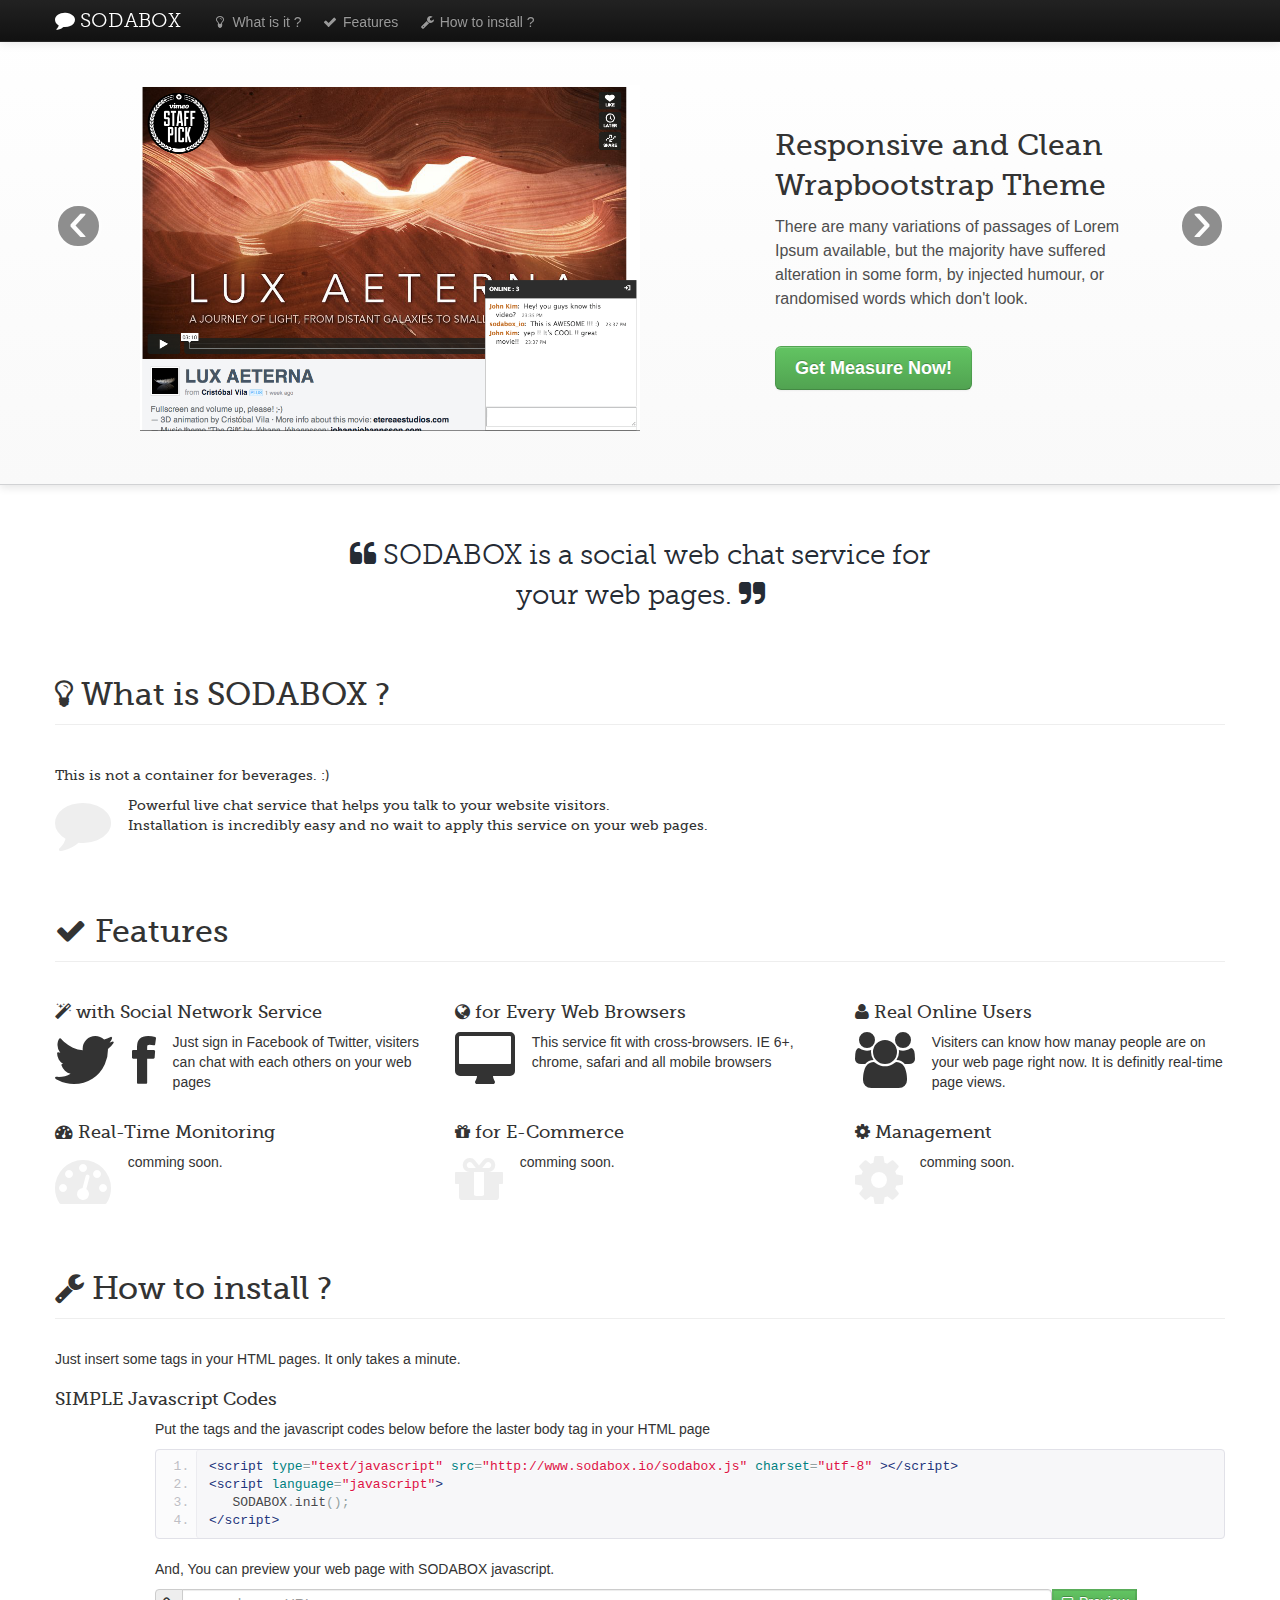
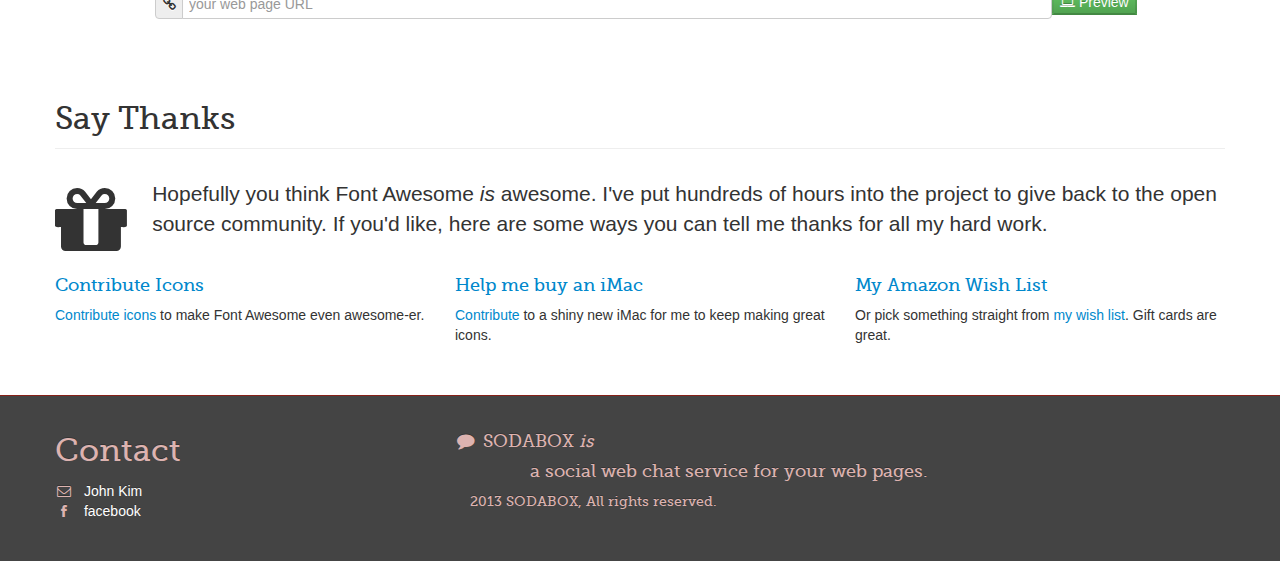
==== webroot/index.html @ a242535e "init project" ====
<!DOCTYPE html>
<!--[if lt IE 7 ]><html class="ie ie6" lang="en"> <![endif]-->
<!--[if IE 7 ]><html class="ie ie7" lang="en"> <![endif]-->
<!--[if IE 8 ]><html class="ie ie8" lang="en"> <![endif]-->
<!--[if (gte IE 9)|!(IE)]><!-->
<html lang="en" xmlns="http://www.w3.org/1999/html"> <!--<![endif]-->
<head>
  <!-- ================ Basic Page Needs ================ -->
  <meta charset="utf-8" />
  <title>sodabox.io, the iconic font designed for use with Twitter Bootstrap</title>
  <meta name="description" content="">
  <meta name="author" content="">
  <!--<meta name="viewport" content="width=device-width; initial-scale=1; maximum-scale=1">-->

  <!--[if lt IE 9]>
  <script src="http://html5shim.googlecode.com/svn/trunk/html5.js"></script>
  <![endif]-->

  <!-- ================ CSS ============================ -->

  <link rel="stylesheet" href="css/bootstrap.css">
  <link rel="stylesheet" href="css/bootstrap-responsive.css">
  <link rel="stylesheet" href="css/prettify.css">
  <link rel="stylesheet" href="css/font-awesome.css">
  <link rel="stylesheet" href="css/animate-custom.css">
  <link rel="stylesheet" href="css/site.css">
  <!--[if IE 7]>
  <link rel="stylesheet" href="css/font-awesome-ie7.min.css">
  <![endif]-->
  <!-- Le fav and touch icons -->
  <link rel="shortcut icon" href="ico/favicon.ico">
</head>

<body data-spy="scroll" data-target=".navbar">

<div class="navbar navbar-inverse navbar-fixed-top">
  <div class="navbar-inner">
    <div class="container">
      <a class="brand" href="#"><i class="icon-comment"></i> SODABOX</a>
      <ul class="nav">
    <li><a href="#what"><i class="icon-lightbulb"></i> What is it ?</a></li>
        <li><a href="#features"><i class="icon-ok"></i> Features</a></li>
        <li><a href="#install"><i class="icon-wrench"></i> How to install ?</a></li>
      </ul>
    </div>
  </div>
</div>


<div id="hero">
  <div class="container">
    <!-- starts carousel -->
    <div class="row animated fadeInDown">
      <div class="span12">
        <div id="myCarousel" class="carousel slide">
          <!-- carousel items -->
          <div class="carousel-inner">
            <!-- slide -->
            <div class="active item slide1">
              <div class="row">
                <div class="span6">
                  <img src="img/slide1.png" alt="slide1" />
                </div>
                <div class="span4">
                  <h1>
                    Responsive and Clean Wrapbootstrap Theme
                  </h1>
                  <p>
                    There are many variations of passages of Lorem Ipsum available, but the majority have suffered alteration in some form, by injected humour, or randomised words which don't look.
                  </p>
                  <a href="https://wrapbootstrap.com/theme/measure-responsive-business-theme-WB0D95984" class="btn btn-success btn-large">
                    Get Measure Now!
                  </a>
                </div>
              </div>
            </div>
            <!-- slide -->
            <div class="item slide2">
              <div class="row">
                <div class="span4 animated fadeInUpBig">
                  <h1>Fully responsive blog template</h1>
                  <p>
                    Lorem ipsum dolor sit amet, consectetur adipisicing elit, sed do eiusmod tempor incididunt ut labore et dolore magna aliqua. Nisi ut aliquip ex ea commodo consequat.
                  </p>
                  <a href="blog.html" class="btn btn-success btn-large">
                    Watch it now!
                  </a>
                </div>
                <div class="span6 animated fadeInDownBig">
                  <img src="img/slide2.png" alt="slide2" />
                </div>
              </div>
            </div>
            <!-- slide -->
            <div class="item slide3 animated fadeInUpBig">
              <img src="img/slide3.png" alt="slide3" />
            </div>
          </div>
          <!-- Carousel nav -->
          <a class="carousel-control left" href="#myCarousel" data-slide="prev">&lsaquo;</a>
          <a class="carousel-control right" href="#myCarousel" data-slide="next">&rsaquo;</a>
        </div>
      </div>
    </div>
  </div>
</div>

<div id="intro">
  <div class="container">
    <h1><i class="icon-quote-left"></i> SODABOX is a social web chat service for your web pages. <i class="icon-quote-right"></i> </h1>
  </div>
</div>

<div class="container">

<section id="what">
  <h2 class="page-header"><i class="icon-lightbulb"></i>  What is SODABOX ? </h2>
  <div class="row">
  <div class="span12">
    <h5>This is not a container for beverages. :) </h5>
    <i class="icon-comment icon-4x pull-left icon-muted"></i>
    <h5>Powerful live chat service that helps you talk to your website visitors. <br/>
    Installation is incredibly easy and no wait to apply this service on your web pages. </h5>
  </div>
  </div>
</section>

<section id="features">
  <h2 class="page-header"><i class="icon-ok"></i>  Features </h2>
  <div class="row">
    <div class="span4">
      <h4><i class="icon-magic"></i> with Social Network Service</h4>
      <i class="icon-twitter icon-4x pull-left"></i>
      <i class="icon-facebook icon-4x pull-left"></i>
      Just sign in Facebook of Twitter, visiters can chat with each others on your web pages
    </div>
    <div class="span4">
      <h4><i class="icon-globe"></i> for Every Web Browsers </h4>
      <i class="icon-desktop icon-4x pull-left"></i>
      This service fit with cross-browsers. IE 6+, chrome, safari and all mobile browsers
    </div>
    <div class="span4">
      <h4><i class="icon-user"></i> Real Online Users</h4>
      <i class="icon-group icon-4x pull-left"></i>
      Visiters can know how manay people are on your web page right now. It is definitly real-time page views.
    </div>
  </div>
  <br/>
  <div class="row">
    <div class="span4">
      <h4><i class="icon-dashboard"></i> Real-Time Monitoring </h4>
      <i class="icon-dashboard icon-4x pull-left icon-muted"></i>
      comming soon.
    </div>
    <div class="span4">
      <h4><i class="icon-gift"></i> for E-Commerce</h4>
      <i class="icon-gift icon-4x pull-left icon-muted"></i>
      comming soon.
    </div>
    <div class="span4">
      <h4><i class="icon-cog"></i> Management</h4>
      <i class="icon-cog icon-4x pull-left icon-muted"></i>
      comming soon.
    </div>
  </div>
</section>

<section id="install">
  <h2 class="page-header"><i class="icon-wrench"></i>  How to install ?</h2>
  <p>Just insert some tags in your HTML pages. It only takes a minute.</p>
  <div class="row">
    <div class="span12">
    <h4>SIMPLE Javascript Codes</h4>
    </div>
    <div class="span1">
    <p>
    </p>
    </div>
    <div class="span11">
    <p>
      Put the tags and the javascript codes below before the laster body tag in your HTML page
    </p>
  <pre class="prettyprint linenums">&lt;script type=&quot;text/javascript&quot; src=&quot;http://www.sodabox.io/sodabox.js&quot; charset=&quot;utf-8&quot; &gt;&lt;/script&gt;
&lt;script language=&quot;javascript&quot;&gt;
   SODABOX.init();
&lt;/script&gt;</pre>

    <p>
      And, You can preview your web page with SODABOX javascript.
    </p>

    <form action="/preview" target="_blank">
      <div class="input-prepend" class="span9">
        <span class="add-on"><i class="icon-link"></i></span>
        <input class="span9" type="text" placeholder="your web page URL" name="url" id="url">
        <button type="submit" class="btn-success"><i class="icon-laptop"></i> Preview</button>
      </div>
    </form>

    </div>
  </div>
</section>

<section id="say-thanks">
  <h2 class="page-header">Say Thanks <small></small></h2>
  <div class="row">
    <div class="span12">
      <p class="lead">
        <i class="icon-gift icon-4x pull-left"></i>
        Hopefully you think Font Awesome <em>is</em> awesome. I've put hundreds of hours into the project to give back to the
        open source community. If you'd like, here are some ways you can tell me thanks for all my hard work.
      </p>
    </div>
  </div>
  <div class="row">
    <div class="span4">
      <h4><a href="#contribute">Contribute Icons</a></h4>
      <p>
        <a href="#contribute">Contribute icons</a> to make Font Awesome even awesome-er.
      </p>
    </div>
    <div class="span4">
      <h4><a href="http://www.shareagift.com/pages/giftpage.aspx?giftid=2472" target="_blank">Help me buy an iMac</a></h4>
      <p>
        <a href="http://www.shareagift.com/pages/giftpage.aspx?giftid=2472" target="_blank">Contribute</a> to a shiny
        new iMac for me to keep making great icons.
      </p>
    </div>
    <div class="span4">
      <h4><a href="http://amzn.com/w/G64X58AY416W" target="_blank">My Amazon Wish List</a></h4>
      <p>
        Or pick something straight
        from <a href="http://amzn.com/w/G64X58AY416W" target="_blank">my wish list</a>. Gift cards are great.
      </p>
    </div>
  </div>
</section>

</div>

<footer id="footer">
  <div class="container">
    <div class="row">
      <div class="span4">
        <h2>Contact</h2>
        <ul class="icons">
          <li><i class="icon-envelope"></i> <a href="mailto:sodabox.io@gmail.com">John Kim</a></li>
          <li><i class="icon-facebook"></i> <a href="http://www.facebook.com/JohnKim0331" target="_blank">facebook</a></li>
        </ul>
      </div>
      <div class="span8">
        <ul class="icons">
          <li><h4><i class="icon-comment"></i>SODABOX <em>is</em></h4></li>
          <li><h4>&nbsp;&nbsp;&nbsp;&nbsp;&nbsp;&nbsp;&nbsp;&nbsp;&nbsp;&nbsp;&nbsp;
           a social web chat service for your web pages.</h4></li>
          <li><h5>2013 SODABOX, All rights reserved.</h5></li>
        </ul>
      </div>
    </div>
  </div>
</footer>

<script src="js/jquery-1.9.0.min.js"></script>
<script src="js/prettify.min.js"></script>
<script src="js/bootstrap.min.js"></script>
<script language="javascript">
	$(function() {
		window.prettyPrint && prettyPrint();
	});
</script>

<!-- SODABOX start -->
<script type="text/javascript" src="http://www.sodabox.io/sodabox.js" charset="utf-8"></script><script language="javascript">SODABOX.init();</script>
<!-- SODABOX end -->
</body>
</html>
---- webroot/css/prettify.css ----
.com { color: #93a1a1; }
.lit { color: #195f91; }
.pun, .opn, .clo { color: #93a1a1; }
.fun { color: #dc322f; }
.str, .atv { color: #D14; }
.kwd, .linenums .tag { color: #1e347b; }
.typ, .atn, .dec, .var { color: teal; }
.pln { color: #48484c; }

.prettyprint {
  padding: 8px;
  background-color: #f7f7f9;
  border: 1px solid #e1e1e8;
}
.prettyprint.linenums {
  -webkit-box-shadow: inset 40px 0 0 #fbfbfc, inset 41px 0 0 #ececf0;
     -moz-box-shadow: inset 40px 0 0 #fbfbfc, inset 41px 0 0 #ececf0;
          box-shadow: inset 40px 0 0 #fbfbfc, inset 41px 0 0 #ececf0;
}

/* Specify class=linenums on a pre to get line numbering */
ol.linenums {
  margin: 0 0 0 33px; /* IE indents via margin-left */
} 
ol.linenums li {
  padding-left: 12px;
  color: #bebec5;
  line-height: 18px;
  text-shadow: 0 1px 0 #fff;
}
---- webroot/css/site.css ----
@font-face {
    font-family:'museo-slab';src:url('../font/museo_slab_300-webfont.eot');src:url('../font/museo_slab_300-webfont.eot?#iefix') format('embedded-opentype'),url('../font/museo_slab_300-webfont.ttf') format('truetype');font-weight:normal;font-style:normal
}

@font-face {
    font-family:'museo-slab';src:url('../font/museo_slab_500-webfont.eot');src:url('../font/museo_slab_500-webfont.eot?#iefix') format('embedded-opentype'),url('../font/museo_slab_500-webfont.ttf') format('truetype');font-weight:bold;font-style:normal
}

@font-face {
    font-family:'proxima-nova';src:url('../font/proximanova-webfont.eot');src:url('../font/proximanova-webfont.eot?#iefix') format('embedded-opentype'),url('../font/proximanova-webfont.ttf') format('truetype');font-weight:normal;font-style:normal
}

@font-face {
    font-family:'proxima-nova';src:url('../font/proximanova-sbold-webfont.eot');src:url('../font/proximanova-sbold-webfont.eot?#iefix') format('embedded-opentype'),url('../font/proximanova-sbold-webfont.ttf') format('truetype');font-weight:bold;font-style:normal
}

.text-align-right {
    text-align: right
}

.text-align-center {
    text-align: center
}

.navbar .brand {
    color: #fff;
    font-family: museo-slab,"Helvetica Neue",Helvetica,Arial,sans-serif
}

.navbar .brand .icon-flag {
    padding-right: 3px
}

.navbar .nav>li>a {
    padding: 12px 10px 9px
}

h1,h2,h3,h4,h5,h6 {
    font-family: museo-slab,"Helvetica Neue",Helvetica,Arial,sans-serif
}


section {
    padding-top: 40px
}

#social-buttons {
    padding: 22px 0;
    text-align: center;
    background-color: #f5f5f5;
    border-top: 1px solid #fff;
    border-bottom: 1px solid #ddd
}

#social-buttons .btn {
    font-weight: bold;
    padding: 0 5px;
    line-height: 17px
}

#social-buttons .count.btn {
    background: #fff;
    font-weight: normal
}

#social-buttons .watch,#social-buttons .fork {
    margin-right: 30px
}

.the-icons {
    list-style-type: none;
    margin: 0
}

.the-icons li {
    cursor: pointer;
    line-height: 32px;
    height: 32px;
    padding-left: 12px;
    -webkit-border-radius: 6px;
    -moz-border-radius: 6px;
    border-radius: 6px
}

.the-icons li [class^="icon-"],.the-icons li [class*=" icon-"] {
    width: 32px;
    font-size: 14px
}

.the-icons li:hover {
    background-color: #fbf4f4
}

.the-icons li:hover [class^="icon-"],.the-icons li:hover [class*=" icon-"] {
    *font-size: 28px;
    *vertical-align: middle
}

.the-icons li:hover [class^="icon-"]:before,.the-icons li:hover [class*=" icon-"]:before {
    font-size: 28px;
    vertical-align: -5px
}


.modal {
    width: 560px;
    max-height: 610px
}

.modal .modal-body {
    *overflow: hidden;
    max-height: none;
    padding-bottom: 0
}

.modal .modal-body .row {
    margin-bottom: 15px
}

.modal .modal-body div.thumbnail {
    text-align: center
}

.modal .modal-body div.thumbnail div {
    margin: 8px
}

.modal .modal-body .icon6 {
    width: 330px
}

.modal .modal-body .icon6>div.thumbnail>div {
    line-height: 308px;
    height: 294px;
    text-align: center
}

.modal .modal-body .icon6>div.thumbnail>div i {
    font-size: 280px
}

.modal .modal-body .icon5 {
    width: 180px
}

.modal .modal-body .icon5>div.thumbnail>div {
    line-height: 154px;
    height: 147px;
    text-align: center
}

.modal .modal-body .icon5>div.thumbnail>div i {
    font-size: 140px
}

.modal .modal-body .icon4 {
    width: 215px
}

.modal .modal-body .icon4>div.thumbnail>div {
    line-height: 123.20000000000002px;
    height: 117.60000000000001px;
    text-align: center
}

.modal .modal-body .icon4>div.thumbnail>div i {
    font-size: 112px
}

.modal .modal-body .icon3 {
    width: 120px
}

.modal .modal-body .icon3>div.thumbnail>div {
    line-height: 61.60000000000001px;
    height: 58.800000000000004px;
    text-align: center
}

.modal .modal-body .icon3>div.thumbnail>div i {
    font-size: 56px
}

.modal .modal-body .icon2 {
    width: 75px
}

.modal .modal-body .icon2>div.thumbnail>div {
    line-height: 30.800000000000004px;
    height: 29.400000000000002px;
    text-align: center
}

.modal .modal-body .icon2>div.thumbnail>div i {
    font-size: 28px
}

.modal .modal-body .icon1 {
    width: 60px
}

.modal .modal-body .icon1>div.thumbnail>div {
    line-height: 15.400000000000002px;
    height: 14.700000000000001px;
    text-align: center
}

.modal .modal-body .icon1>div.thumbnail>div i {
    font-size: 14px
}

.label,.badge {
    background-color: #eee
}

.well.well-transparent {
    background-color: transparent
}

footer {
    background-color: #444444;
    border-top: 1px solid #872119;
    color: #ddb3b0;
    text-shadow: 0 -1px 0 rgba(0,0,0,0.25);
    margin-top: 40px;
    padding-top: 25px;
    padding-bottom: 30px;
    *zoom: 1
}

footer a {
    color: #fff;
    text-shadow: 0 -1px 0 rgba(0,0,0,0.25)
}

footer a:hover {
    color: #fff
}

footer ul {
    line-height: 25px
} 



/* carousel section */
#hero {
    padding-top: 85px;
    background: #ffffff;
 /* Old browsers */
    background: -moz-linear-gradient(top,  #ffffff 1%, #f9f9f9 100%);
 /* FF3.6+ */
    background: -webkit-gradient(linear, left top, left bottom, color-stop(1%,#ffffff), color-stop(100%,#f9f9f9));
 /* Chrome,Safari4+ */
    background: -webkit-linear-gradient(top,  #ffffff 1%,#f9f9f9 100%);
 /* Chrome10+,Safari5.1+ */
    background: -o-linear-gradient(top,  #ffffff 1%,#f9f9f9 100%);
 /* Opera 11.10+ */
    background: -ms-linear-gradient(top,  #ffffff 1%,#f9f9f9 100%);
 /* IE10+ */
    background: linear-gradient(to bottom,  #ffffff 1%,#f9f9f9 100%);
 /* W3C */
    filter: progid:DXImageTransform.Microsoft.gradient( startColorstr='#ffffff', endColorstr='#f9f9f9',GradientType=0 );
 /* IE6-9 */
	vertical-align: middle;
	height: 349px;
    /*height: auto;*/
    padding-bottom: 50px;
    border-bottom: 1px solid #d1d2d4;
    box-shadow: 0px 3px 8px 0px #e7e7e7;
}

#hero .carousel-control.left {
    left: 0px;
    padding-right: 1px;
}

#hero .carousel-control.right {
    right: 0px;
}

#hero .carousel-inner .item img {
    max-height: 349px;
}

#hero .carousel-inner .item.slide3 img {
    display: block;
    margin: 0 auto;
}

#hero .item h1 {
    font-size: 24px;
    font-weight: bolder;
    margin-top: 10px;
}

#hero .item p {
    font-size: 13px;
    color: #4E4E4E;
    line-height: 20px;
}

#hero .item .btn {
    margin-top: 10px;
    font-weight: bolder;
}
/* introduction heading section*/
#intro {
    text-align: center;
    margin-top: 50px;
}

#intro h1 {
    width: 55%;
    font-size: 28px;
    margin: 0 auto;
    color: #252B34;
    font-weight: normal;
    text-shadow: white 2px 2px 1px;
}



/* Responsive
-------------------------------------------------- */

/* Large desktop */
@media (min-width: 1200px) {
    .section_header small {
        display: inline-block;
    }

    #hero .carousel-inner .item.slide1 .span6 img {
        margin-left: 15px;
    }

    #hero .carousel-inner .item.slide1 .span4 {
        padding-left: 30px;
    }

    #hero .carousel-inner .item.slide2 .span6 img {
        margin-left: 30px;
    }

    #hero .item h1 {
        font-size: 30px;
        margin-top: 40px;
        margin-left: 20px;
    }

    #hero .item p {
        font-size: 16px;
        line-height: 24px;
        margin-left: 20px;
    }

    #hero .item .btn {
        margin-top: 25px;
        margin-left: 20px;
        font-size: 18px;
    }
}

@media (min-width: 980px) {
    #hero .carousel-inner .item {
        padding: 0px 70px;
    }
}

@media (max-width: 979px) {
    body {
        padding-top: 0px;
    }

    .section_header {
        margin-top: 60px;
    }

    .section_header small {
        display: none;
    }

    #hero .item h1 {
        font-size: 18px;
        line-height: 18px;
    }

    #hero .carousel-inner .item.slide2 img {
        margin-top: 20px;
    }
}
/* Portrait tablet to landscape and desktop */
@media (min-width: 768px) and (max-width: 979px) {
 
    #intro h1 {
        width: 80%;
    }

    #hero {
    }

    #hero .carousel-control.left {
        left: -55px;
    }

    #hero .carousel-control.right {
        right: -15px;
    }

    #hero .item .span4 {
        margin-left: 50px;
    }
}
/* Landscape phone to portrait tablet */
@media (max-width: 767px) {
	
    #intro h1 {
        width: 90%;
    }

    #hero {
        padding: 50px 20px 20px 20px;
        margin-right: -20px;
        margin-left: -20px;
        height: auto;
    }

    #hero .carousel-inner .item {
        padding: 0px 70px;
    }

    #hero .item img {
		/*display: none;*/
        width: 240px;
        display: block;
        margin: 0 auto;
    }

    #hero .carousel-inner .item .btn {
        font-size: 13px;
        padding: 7px 10px;
    }
}
/* Landscape phones and down */
@media (max-width: 480px) {
    .section_header {
        margin-top: 30px;
    }

    .section_header span {
        width: auto;
    }

    #intro h1 {
        font-size: 22px;
        line-height: 30px;
    }
}
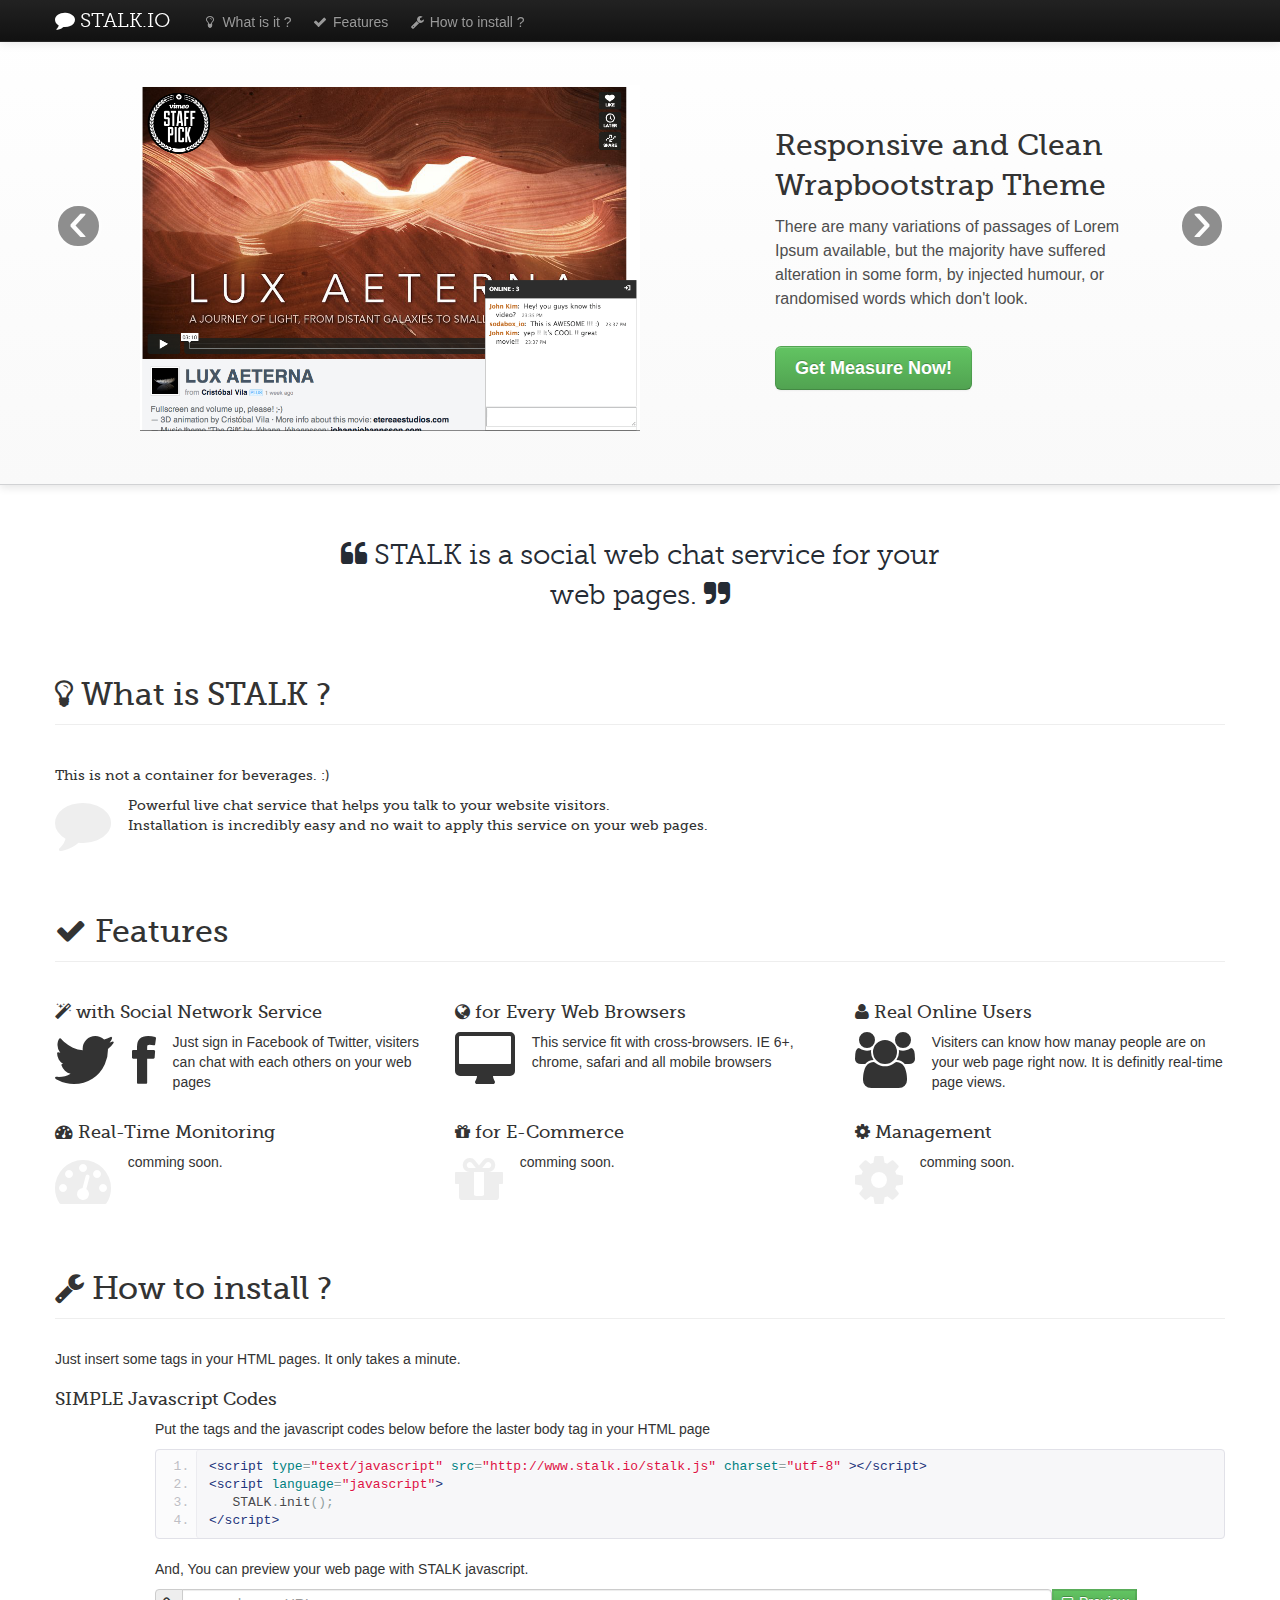
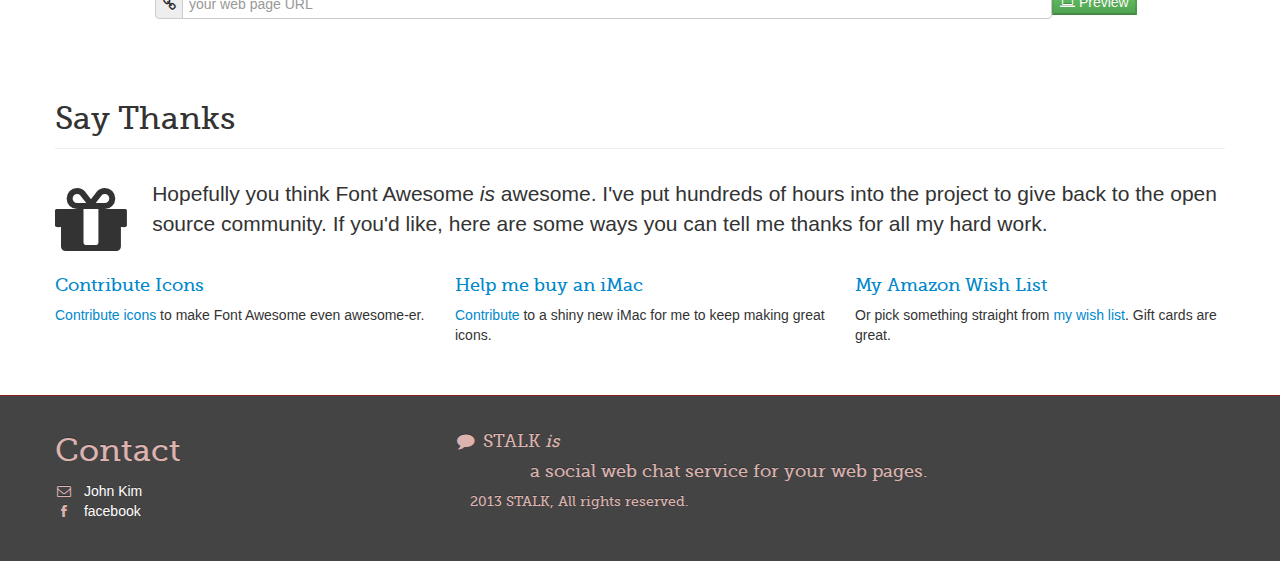
==== commit 958470f7: "add modules" ====
--- a/webroot/index.html
+++ b/webroot/index.html
@@ -7,7 +7,7 @@
 <head>
   <!-- ================ Basic Page Needs ================ -->
   <meta charset="utf-8" />
-  <title>sodabox.io, the iconic font designed for use with Twitter Bootstrap</title>
+  <title>stalk.io, social live chat service for your web pages</title>
   <meta name="description" content="">
   <meta name="author" content="">
   <!--<meta name="viewport" content="width=device-width; initial-scale=1; maximum-scale=1">-->
@@ -36,7 +36,7 @@
 <div class="navbar navbar-inverse navbar-fixed-top">
   <div class="navbar-inner">
     <div class="container">
-      <a class="brand" href="#"><i class="icon-comment"></i> SODABOX</a>
+      <a class="brand" href="#"><i class="icon-comment"></i> STALK.IO</a>
       <ul class="nav">
     <li><a href="#what"><i class="icon-lightbulb"></i> What is it ?</a></li>
         <li><a href="#features"><i class="icon-ok"></i> Features</a></li>
@@ -107,14 +107,14 @@
 
 <div id="intro">
   <div class="container">
-    <h1><i class="icon-quote-left"></i> SODABOX is a social web chat service for your web pages. <i class="icon-quote-right"></i> </h1>
+    <h1><i class="icon-quote-left"></i> STALK is a social web chat service for your web pages. <i class="icon-quote-right"></i> </h1>
   </div>
 </div>
 
 <div class="container">
 
 <section id="what">
-  <h2 class="page-header"><i class="icon-lightbulb"></i>  What is SODABOX ? </h2>
+  <h2 class="page-header"><i class="icon-lightbulb"></i>  What is STALK ? </h2>
   <div class="row">
   <div class="span12">
     <h5>This is not a container for beverages. :) </h5>
@@ -180,13 +180,13 @@
     <p>
       Put the tags and the javascript codes below before the laster body tag in your HTML page
     </p>
-  <pre class="prettyprint linenums">&lt;script type=&quot;text/javascript&quot; src=&quot;http://www.sodabox.io/sodabox.js&quot; charset=&quot;utf-8&quot; &gt;&lt;/script&gt;
+  <pre class="prettyprint linenums">&lt;script type=&quot;text/javascript&quot; src=&quot;http://www.stalk.io/stalk.js&quot; charset=&quot;utf-8&quot; &gt;&lt;/script&gt;
 &lt;script language=&quot;javascript&quot;&gt;
-   SODABOX.init();
+   STALK.init();
 &lt;/script&gt;</pre>
 
     <p>
-      And, You can preview your web page with SODABOX javascript.
+      And, You can preview your web page with STALK javascript.
     </p>
 
     <form action="/preview" target="_blank">
@@ -244,16 +244,16 @@
       <div class="span4">
         <h2>Contact</h2>
         <ul class="icons">
-          <li><i class="icon-envelope"></i> <a href="mailto:sodabox.io@gmail.com">John Kim</a></li>
+          <li><i class="icon-envelope"></i> <a href="mailto:stalk.io.developer@gmail.com">John Kim</a></li>
           <li><i class="icon-facebook"></i> <a href="http://www.facebook.com/JohnKim0331" target="_blank">facebook</a></li>
         </ul>
       </div>
       <div class="span8">
         <ul class="icons">
-          <li><h4><i class="icon-comment"></i>SODABOX <em>is</em></h4></li>
+          <li><h4><i class="icon-comment"></i>STALK <em>is</em></h4></li>
           <li><h4>&nbsp;&nbsp;&nbsp;&nbsp;&nbsp;&nbsp;&nbsp;&nbsp;&nbsp;&nbsp;&nbsp;
            a social web chat service for your web pages.</h4></li>
-          <li><h5>2013 SODABOX, All rights reserved.</h5></li>
+          <li><h5>2013 STALK, All rights reserved.</h5></li>
         </ul>
       </div>
     </div>
@@ -270,7 +270,7 @@
 </script>
 
 <!-- SODABOX start -->
-<script type="text/javascript" src="http://www.sodabox.io/sodabox.js" charset="utf-8"></script><script language="javascript">SODABOX.init();</script>
+<script type="text/javascript" src="http://www.stalk.io/stalk.js" charset="utf-8"></script><script language="javascript">STALK.init();</script>
 <!-- SODABOX end -->
 </body>
 </html>
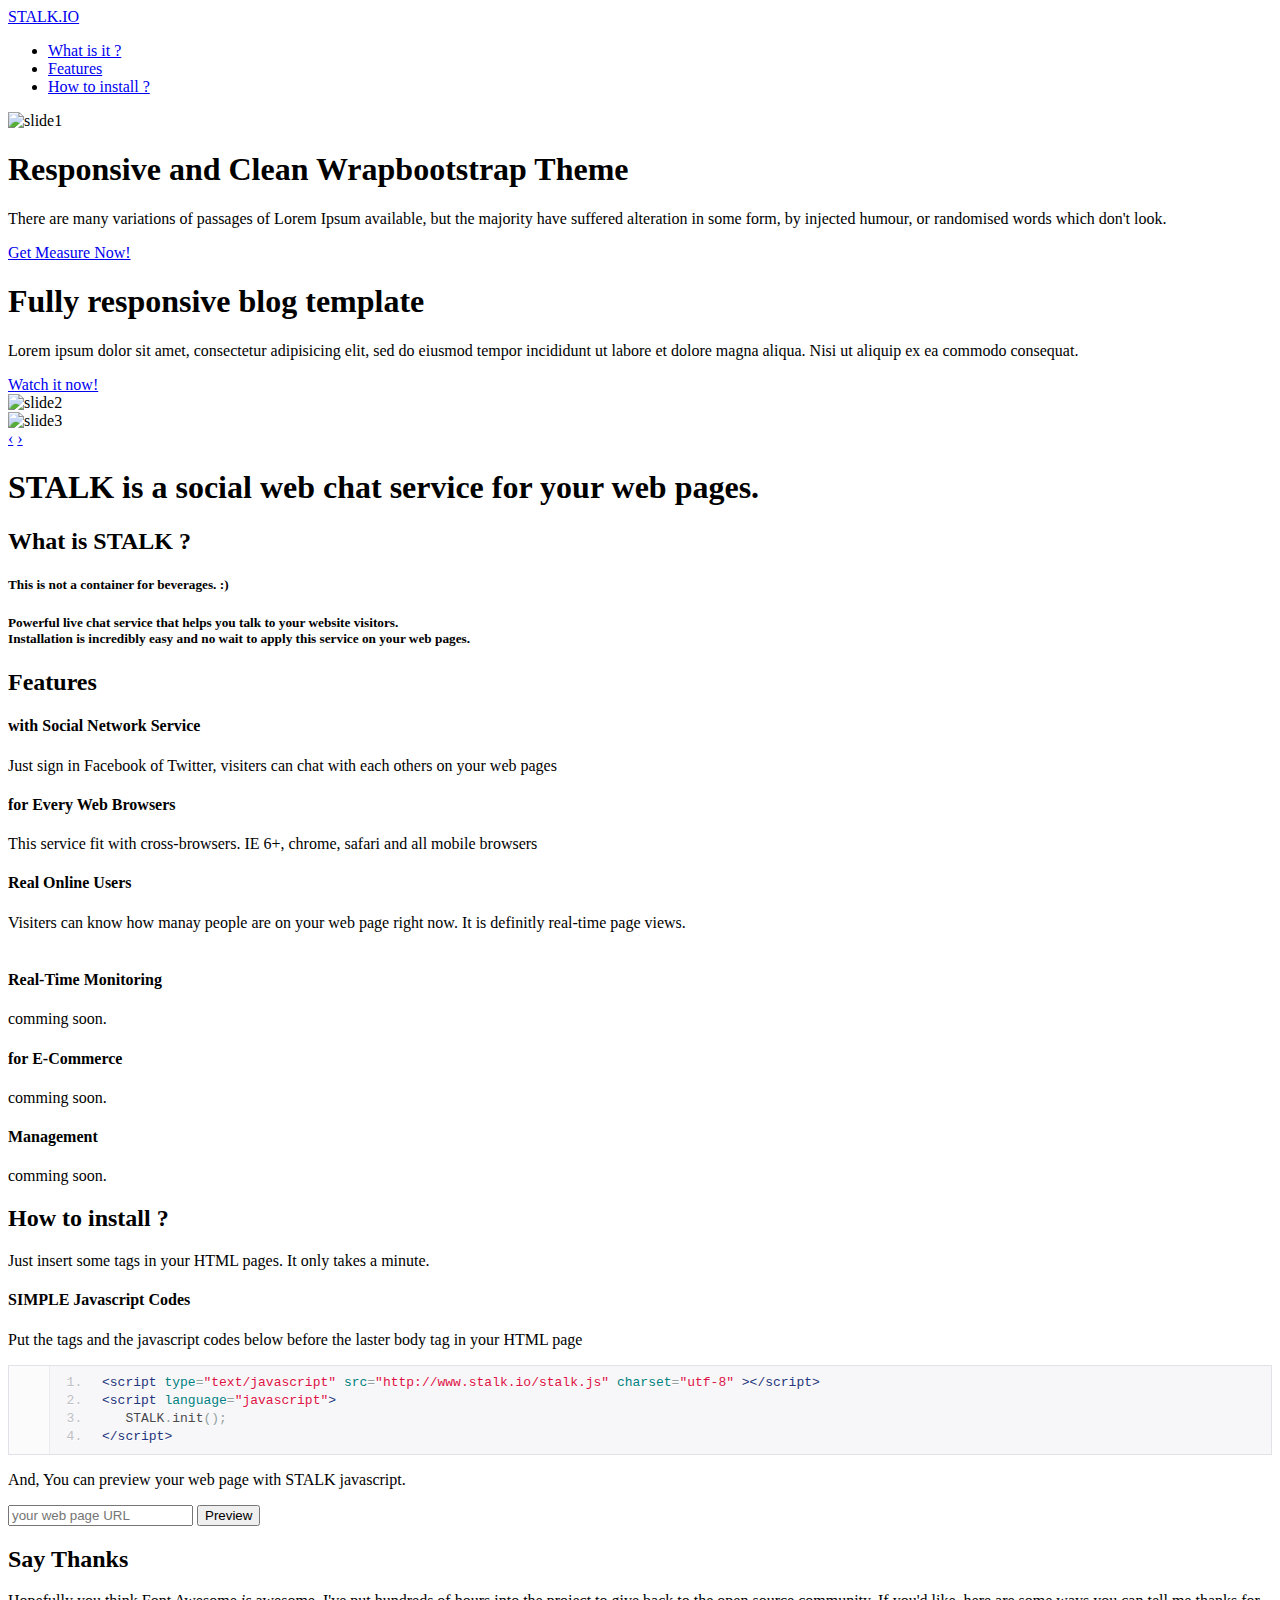
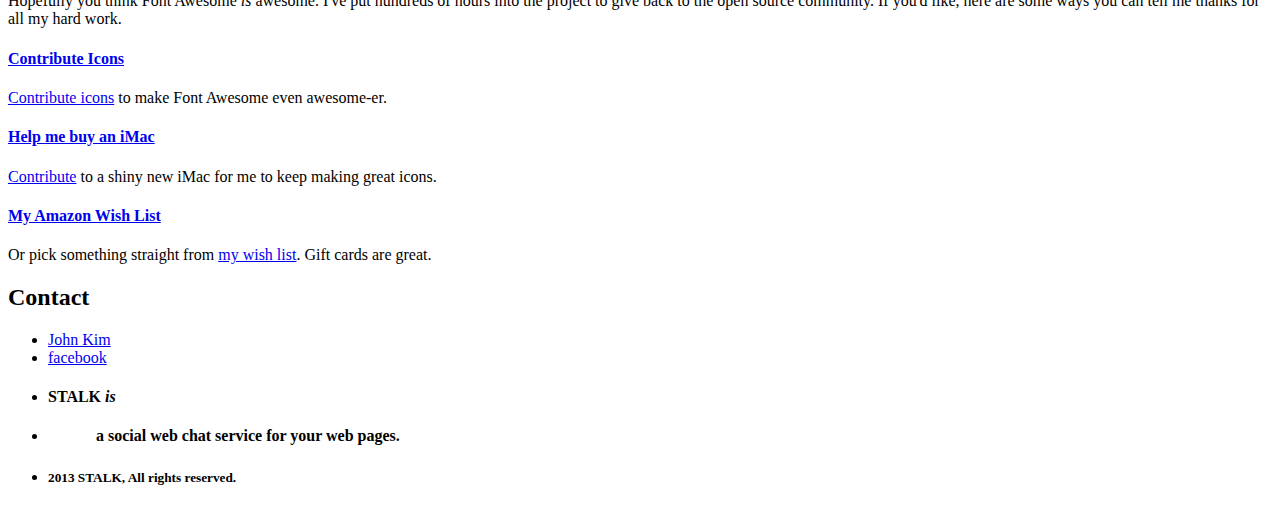
==== commit c160a6cc: "UI design!!" ====
--- a/webroot/index.html
+++ b/webroot/index.html
@@ -193,7 +193,7 @@
       <div class="input-prepend" class="span9">
         <span class="add-on"><i class="icon-link"></i></span>
         <input class="span9" type="text" placeholder="your web page URL" name="url" id="url">
-        <button type="submit" class="btn-success"><i class="icon-laptop"></i> Preview</button>
+        <button type="submit" class="btn btn-success"><i class="icon-laptop"></i> Preview</button>
       </div>
     </form>
 
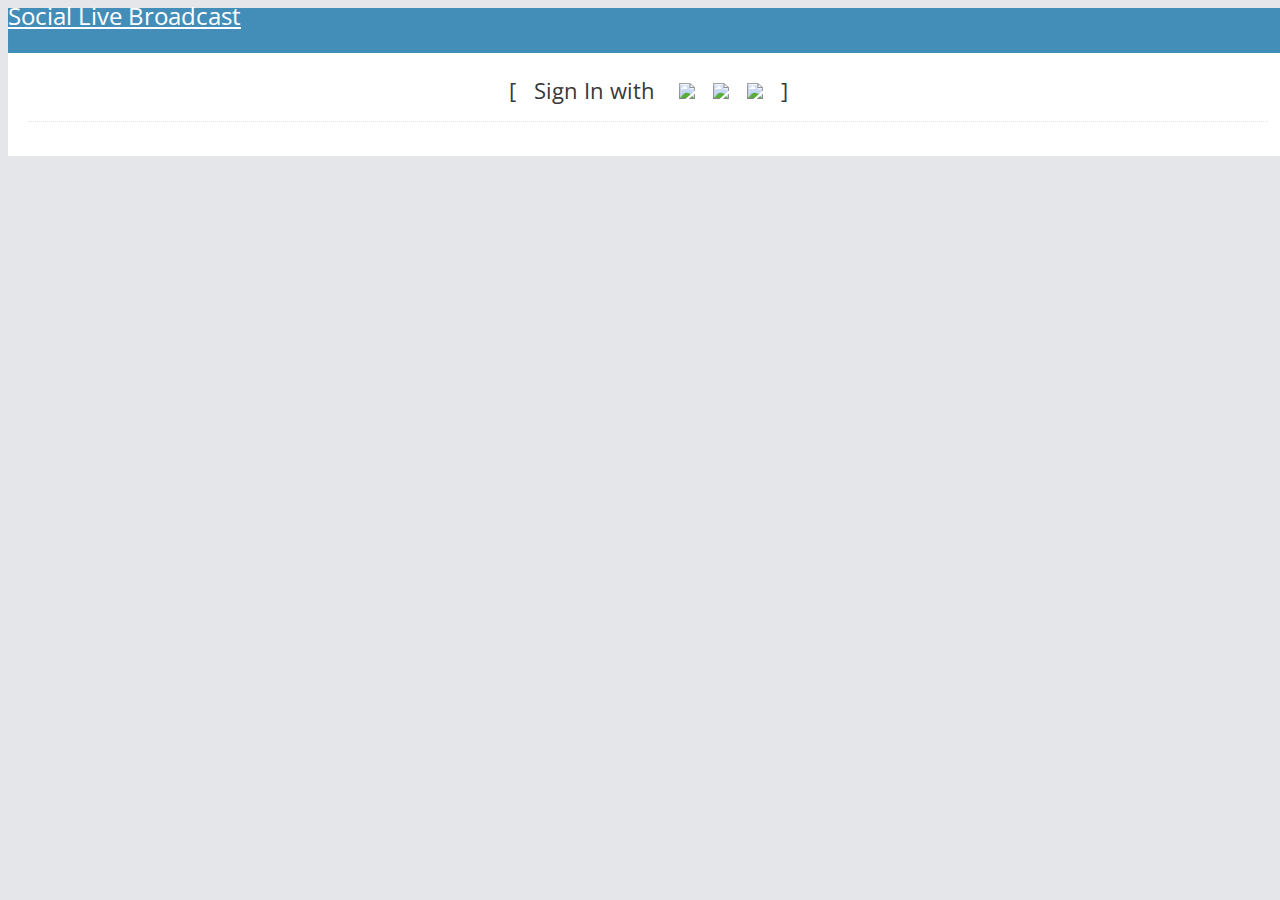
==== commit 0324d853: ":)" ====
--- a/webroot/index.html
+++ b/webroot/index.html
@@ -5,9 +5,10 @@
 <!--[if (gte IE 9)|!(IE)]><!-->
 <html lang="en" xmlns="http://www.w3.org/1999/html"> <!--<![endif]-->
 <head>
-  <!-- ================ Basic Page Needs ================ -->
+  <!-- Basic Page Needs
+ ================================================== -->
   <meta charset="utf-8" />
-  <title>stalk.io, social live chat service for your web pages</title>
+  <title>social live video :: stalk.io</title>
   <meta name="description" content="">
   <meta name="author" content="">
   <!--<meta name="viewport" content="width=device-width; initial-scale=1; maximum-scale=1">-->
@@ -16,261 +17,65 @@
   <script src="http://html5shim.googlecode.com/svn/trunk/html5.js"></script>
   <![endif]-->
 
-  <!-- ================ CSS ============================ -->
-
-  <link rel="stylesheet" href="css/bootstrap.css">
-  <link rel="stylesheet" href="css/bootstrap-responsive.css">
-  <link rel="stylesheet" href="css/prettify.css">
-  <link rel="stylesheet" href="css/font-awesome.css">
-  <link rel="stylesheet" href="css/animate-custom.css">
-  <link rel="stylesheet" href="css/site.css">
-  <!--[if IE 7]>
-  <link rel="stylesheet" href="css/font-awesome-ie7.min.css">
-  <![endif]-->
-  <!-- Le fav and touch icons -->
-  <link rel="shortcut icon" href="ico/favicon.ico">
+  <!-- CSS
+ ================================================== -->
+  <link href="http://stalk-io.github.com/css/bootstrap.min.css"         rel="stylesheet">
+  <link href="http://stalk-io.github.com/css/bootstrap-responsive.min.css"  rel="stylesheet">
+  <link rel="stylesheet" href="css/main.css" />
+  
 </head>
-
-<body data-spy="scroll" data-target=".navbar">
-
-<div class="navbar navbar-inverse navbar-fixed-top">
-  <div class="navbar-inner">
-    <div class="container">
-      <a class="brand" href="#"><i class="icon-comment"></i> STALK.IO</a>
-      <ul class="nav">
-    <li><a href="#what"><i class="icon-lightbulb"></i> What is it ?</a></li>
-        <li><a href="#features"><i class="icon-ok"></i> Features</a></li>
-        <li><a href="#install"><i class="icon-wrench"></i> How to install ?</a></li>
-      </ul>
+<body>
+  <div class="navbar navbar-inverse">
+    <div class="navbar-inner">
+      <div class="container-fluid">
+        <a class="brand" href="#">Social Live Broadcast</a>
+        <!-- div class="nav-collapse collapse">
+          <ul class="nav">
+            <li class="active"><a href="#">About</a></li>
+            <li><a href="#install">Install</a></li>
+            <li><a href="#contact">Contact</a></li>
+          </ul>
+        </div --><!--/.nav-collapse -->
+      </div>
     </div>
   </div>
-</div>
 
+  <div class="container-fluid" id="main-container">
 
-<div id="hero">
-  <div class="container">
-    <!-- starts carousel -->
-    <div class="row animated fadeInDown">
-      <div class="span12">
-        <div id="myCarousel" class="carousel slide">
-          <!-- carousel items -->
-          <div class="carousel-inner">
-            <!-- slide -->
-            <div class="active item slide1">
-              <div class="row">
-                <div class="span6">
-                  <img src="img/slide1.png" alt="slide1" />
-                </div>
-                <div class="span4">
-                  <h1>
-                    Responsive and Clean Wrapbootstrap Theme
-                  </h1>
-                  <p>
-                    There are many variations of passages of Lorem Ipsum available, but the majority have suffered alteration in some form, by injected humour, or randomised words which don't look.
-                  </p>
-                  <a href="https://wrapbootstrap.com/theme/measure-responsive-business-theme-WB0D95984" class="btn btn-success btn-large">
-                    Get Measure Now!
-                  </a>
-                </div>
-              </div>
-            </div>
-            <!-- slide -->
-            <div class="item slide2">
-              <div class="row">
-                <div class="span4 animated fadeInUpBig">
-                  <h1>Fully responsive blog template</h1>
-                  <p>
-                    Lorem ipsum dolor sit amet, consectetur adipisicing elit, sed do eiusmod tempor incididunt ut labore et dolore magna aliqua. Nisi ut aliquip ex ea commodo consequat.
-                  </p>
-                  <a href="blog.html" class="btn btn-success btn-large">
-                    Watch it now!
-                  </a>
-                </div>
-                <div class="span6 animated fadeInDownBig">
-                  <img src="img/slide2.png" alt="slide2" />
-                </div>
-              </div>
-            </div>
-            <!-- slide -->
-            <div class="item slide3 animated fadeInUpBig">
-              <img src="img/slide3.png" alt="slide3" />
-            </div>
-          </div>
-          <!-- Carousel nav -->
-          <a class="carousel-control left" href="#myCarousel" data-slide="prev">&lsaquo;</a>
-          <a class="carousel-control right" href="#myCarousel" data-slide="next">&rsaquo;</a>
+    <div id="page-content" class="clearfix">
+      
+      <div class="page-header">
+      		<div class="login">
+        	<h3> [ &nbsp; Sign In with &nbsp;&nbsp;
+        	<img src="http://www.stalk.io/img/facebook.png" class="stalk_snsbtn">&nbsp;&nbsp;
+        	<img src="http://www.stalk.io/img/twitter.png" class="stalk_snsbtn">&nbsp;&nbsp;
+        	<img src="http://www.stalk.io/img/google.png" class="stalk_snsbtn"> &nbsp; ]
+        	 </h3>
+        	 </div>
+      </div><!--/page-header-->
+
+      <div class="row-fluid">
+        <div class="span6">
+          
+        </div>
+        <div class="span6">
+
         </div>
       </div>
     </div>
   </div>
-</div>
 
-<div id="intro">
-  <div class="container">
-    <h1><i class="icon-quote-left"></i> STALK is a social web chat service for your web pages. <i class="icon-quote-right"></i> </h1>
-  </div>
-</div>
 
-<div class="container">
+  <script type="text/javascript" src="http://stalk-io.github.com/js/jquery.min.js"></script>
+  <script type="text/javascript" src="http://stalk-io.github.com/js/bootstrap.min.js"></script>
+  <script type="text/javascript">
+    
+  $(function() {
 
-<section id="what">
-  <h2 class="page-header"><i class="icon-lightbulb"></i>  What is STALK ? </h2>
-  <div class="row">
-  <div class="span12">
-    <h5>This is not a container for beverages. :) </h5>
-    <i class="icon-comment icon-4x pull-left icon-muted"></i>
-    <h5>Powerful live chat service that helps you talk to your website visitors. <br/>
-    Installation is incredibly easy and no wait to apply this service on your web pages. </h5>
-  </div>
-  </div>
-</section>
 
-<section id="features">
-  <h2 class="page-header"><i class="icon-ok"></i>  Features </h2>
-  <div class="row">
-    <div class="span4">
-      <h4><i class="icon-magic"></i> with Social Network Service</h4>
-      <i class="icon-twitter icon-4x pull-left"></i>
-      <i class="icon-facebook icon-4x pull-left"></i>
-      Just sign in Facebook of Twitter, visiters can chat with each others on your web pages
-    </div>
-    <div class="span4">
-      <h4><i class="icon-globe"></i> for Every Web Browsers </h4>
-      <i class="icon-desktop icon-4x pull-left"></i>
-      This service fit with cross-browsers. IE 6+, chrome, safari and all mobile browsers
-    </div>
-    <div class="span4">
-      <h4><i class="icon-user"></i> Real Online Users</h4>
-      <i class="icon-group icon-4x pull-left"></i>
-      Visiters can know how manay people are on your web page right now. It is definitly real-time page views.
-    </div>
-  </div>
-  <br/>
-  <div class="row">
-    <div class="span4">
-      <h4><i class="icon-dashboard"></i> Real-Time Monitoring </h4>
-      <i class="icon-dashboard icon-4x pull-left icon-muted"></i>
-      comming soon.
-    </div>
-    <div class="span4">
-      <h4><i class="icon-gift"></i> for E-Commerce</h4>
-      <i class="icon-gift icon-4x pull-left icon-muted"></i>
-      comming soon.
-    </div>
-    <div class="span4">
-      <h4><i class="icon-cog"></i> Management</h4>
-      <i class="icon-cog icon-4x pull-left icon-muted"></i>
-      comming soon.
-    </div>
-  </div>
-</section>
+  });
 
-<section id="install">
-  <h2 class="page-header"><i class="icon-wrench"></i>  How to install ?</h2>
-  <p>Just insert some tags in your HTML pages. It only takes a minute.</p>
-  <div class="row">
-    <div class="span12">
-    <h4>SIMPLE Javascript Codes</h4>
-    </div>
-    <div class="span1">
-    <p>
-    </p>
-    </div>
-    <div class="span11">
-    <p>
-      Put the tags and the javascript codes below before the laster body tag in your HTML page
-    </p>
-  <pre class="prettyprint linenums">&lt;script type=&quot;text/javascript&quot; src=&quot;http://www.stalk.io/stalk.js&quot; charset=&quot;utf-8&quot; &gt;&lt;/script&gt;
-&lt;script language=&quot;javascript&quot;&gt;
-   STALK.init();
-&lt;/script&gt;</pre>
+  </script>
 
-    <p>
-      And, You can preview your web page with STALK javascript.
-    </p>
-
-    <form action="/preview" target="_blank">
-      <div class="input-prepend" class="span9">
-        <span class="add-on"><i class="icon-link"></i></span>
-        <input class="span9" type="text" placeholder="your web page URL" name="url" id="url">
-        <button type="submit" class="btn btn-success"><i class="icon-laptop"></i> Preview</button>
-      </div>
-    </form>
-
-    </div>
-  </div>
-</section>
-
-<section id="say-thanks">
-  <h2 class="page-header">Say Thanks <small></small></h2>
-  <div class="row">
-    <div class="span12">
-      <p class="lead">
-        <i class="icon-gift icon-4x pull-left"></i>
-        Hopefully you think Font Awesome <em>is</em> awesome. I've put hundreds of hours into the project to give back to the
-        open source community. If you'd like, here are some ways you can tell me thanks for all my hard work.
-      </p>
-    </div>
-  </div>
-  <div class="row">
-    <div class="span4">
-      <h4><a href="#contribute">Contribute Icons</a></h4>
-      <p>
-        <a href="#contribute">Contribute icons</a> to make Font Awesome even awesome-er.
-      </p>
-    </div>
-    <div class="span4">
-      <h4><a href="http://www.shareagift.com/pages/giftpage.aspx?giftid=2472" target="_blank">Help me buy an iMac</a></h4>
-      <p>
-        <a href="http://www.shareagift.com/pages/giftpage.aspx?giftid=2472" target="_blank">Contribute</a> to a shiny
-        new iMac for me to keep making great icons.
-      </p>
-    </div>
-    <div class="span4">
-      <h4><a href="http://amzn.com/w/G64X58AY416W" target="_blank">My Amazon Wish List</a></h4>
-      <p>
-        Or pick something straight
-        from <a href="http://amzn.com/w/G64X58AY416W" target="_blank">my wish list</a>. Gift cards are great.
-      </p>
-    </div>
-  </div>
-</section>
-
-</div>
-
-<footer id="footer">
-  <div class="container">
-    <div class="row">
-      <div class="span4">
-        <h2>Contact</h2>
-        <ul class="icons">
-          <li><i class="icon-envelope"></i> <a href="mailto:stalk.io.developer@gmail.com">John Kim</a></li>
-          <li><i class="icon-facebook"></i> <a href="http://www.facebook.com/JohnKim0331" target="_blank">facebook</a></li>
-        </ul>
-      </div>
-      <div class="span8">
-        <ul class="icons">
-          <li><h4><i class="icon-comment"></i>STALK <em>is</em></h4></li>
-          <li><h4>&nbsp;&nbsp;&nbsp;&nbsp;&nbsp;&nbsp;&nbsp;&nbsp;&nbsp;&nbsp;&nbsp;
-           a social web chat service for your web pages.</h4></li>
-          <li><h5>2013 STALK, All rights reserved.</h5></li>
-        </ul>
-      </div>
-    </div>
-  </div>
-</footer>
-
-<script src="js/jquery-1.9.0.min.js"></script>
-<script src="js/prettify.min.js"></script>
-<script src="js/bootstrap.min.js"></script>
-<script language="javascript">
-	$(function() {
-		window.prettyPrint && prettyPrint();
-	});
-</script>
-
-<!-- SODABOX start -->
-<script type="text/javascript" src="http://www.stalk.io/stalk.js" charset="utf-8"></script><script language="javascript">STALK.init();</script>
-<!-- SODABOX end -->
 </body>
-</html>
+</html>--- a/webroot/css/main.css
+++ b/webroot/css/main.css
@@ -0,0 +1,650 @@
+@import url(http://fonts.googleapis.com/css?family=Open+Sans:400,300);
+
+html {
+}
+
+body {
+  padding-bottom: 0;
+	background-color: #e4e6e9;
+	font-family: 'Open Sans', sans-serif;
+	font-size: 13px;
+	color: #393939;
+    width: 100%;
+    line-height: 15px;
+}
+
+body: before {
+	content: "";
+	display: block;
+	top: 0;
+	bottom: 0;
+	z-index: -1;
+	background-color: #FFF
+}
+
+#main-container {
+	padding: 0;
+}
+.navbar {
+	margin-bottom: 0
+}
+.navbar-inverse .navbar-inner {
+	border: 0;
+	box-shadow: none;
+	border-radius: 0;
+	margin: 0;
+	padding-left: 0;
+	padding-right: 0;
+	min-height: 45px;
+	position: relative
+}
+.navbar-inverse .navbar-inner {
+	background: #438eb9
+}
+.navbar-inverse {
+	padding-left: 0;
+	padding-right: 0;
+	margin-left: 0;
+	margin-right: 0;
+	color: #FFF
+}
+.navbar-inverse .brand,.navbar-inverse .navbar-text,.navbar-inverse .navbar-link,.navbar-inverse .brand,.navbar-inverse .nav>li>a {
+	color: #FFF
+}
+.navbar-inverse .brand {
+	font-size: 24px
+}
+.navbar-inverse .nav .active>a,.navbar-inverse .nav .active>a: hover,.navbar-inverse .nav .active>a: focus {
+	background-color: #d67e31
+}
+.navbar-inverse .nav li.dropdown>.dropdown-toggle .caret {
+	border-top-color: #FFF
+}
+.navbar-inverse .brand {
+	text-shadow: none
+}
+.navbar-inverse .nav>li>a {
+	font-size: 13px;
+	text-shadow: none
+}
+.navbar .nav>.active>a,.navbar .nav>.active>a: hover,.navbar .nav>.active>a: focus {
+	box-shadow: none
+}
+.navbar-inverse .nav .active>a,.navbar-inverse .nav .active>a: hover,.navbar-inverse .nav .active>a: focus {
+	background-color: #336e96
+}
+.navbar-inverse .nav li.dropdown.open>.dropdown-toggle,.navbar-inverse .nav li.dropdown.active>.dropdown-toggle,.navbar-inverse .nav li.dropdown.open.active>.dropdown-toggle {
+	background-color: #db873d
+}
+
+#page-content {
+	margin: 0;
+	background: #FFF;
+	padding: 8px 20px 24px;
+	min-height: 100%;
+}
+.page-header {
+	margin: 0 0 10px;
+	border-bottom: 1px dotted #e2e2e2;
+	position: relative
+}
+.page-header h1 {
+	padding: 0;
+	margin: 0 8px;
+	font-size: 20px;
+	font-weight: 300;
+	color: #2679b5
+}
+.page-header h1 small {
+	margin: 0 6px;
+	font-size: 12px;
+	color: #8089a0;
+	font-weight: normal
+}
+
+a: focus,a: active {
+	text-decoration: none
+}
+.dark {
+	color: #333!important
+}
+.white {
+	color: #FFF!important
+}
+.red {
+	color: #dd5a43!important
+}
+.light-red {
+	color: #f77!important
+}
+.blue {
+	color: #478fca!important
+}
+.light-blue {
+	color: #93cbf9!important
+}
+.green {
+	color: #69aa46!important
+}
+.light-green {
+	color: #b6e07f!important
+}
+.orange {
+	color: #ff892a!important
+}
+.purple {
+	color: #a069c3!important
+}
+.pink {
+	color: #c6699f!important
+}
+.pink2 {
+	color: #d6487e!important
+}
+.brown {
+	color: brown!important
+}
+.grey {
+	color: #777!important
+}
+
+
+h1,h2,h3,h4,h5,h6 {
+	font-weight: normal
+}
+h1 {
+	font-size: 32px
+}
+h2 {
+	font-size: 25px
+}
+h3 {
+	font-size: 22px
+}
+h4 {
+	font-size: 18px
+}
+h5 {
+	font-size: 15px
+}
+h6 {
+	font-size: 13px
+}
+
+h1.smaller {
+	font-size: 31px
+}
+h2.smaller {
+	font-size: 24px
+}
+h3.smaller {
+	font-size: 21px
+}
+h4.smaller {
+	font-size: 17px
+}
+h5.smaller {
+	font-size: 14px
+}
+h6.smaller {
+	font-size: 12px
+}
+h1.bigger {
+	font-size: 33px
+}
+h2.bigger {
+	font-size: 26px
+}
+h3.bigger {
+	font-size: 23px
+}
+h4.bigger {
+	font-size: 19px
+}
+h5.bigger {
+	font-size: 16px
+}
+h6.bigger {
+	font-size: 14px
+}
+h1.block,h2.block,h3.block,h4.block,h5.block,h6.block {
+	margin-bottom: 16px
+}
+
+.center {
+text-align:center;
+}
+
+.btn {
+	display: inline-block;
+	padding: 0 12px 1px;
+	line-height: 32px;
+	color: #FFF!important;
+	text-shadow: 0 -1px 0 rgba(0,0,0,0.25)!important;
+	font-size: 14px;
+	background-image: none!important;
+	background-color: #abbac3!important;
+	border: 5px solid #abbac3;
+	border-radius: 0!important;
+	box-shadow: none!important;
+	-moz-transition: all .1s ease-in-out;
+	-webkit-transition: all .1s ease-in-out;
+	-o-transition: all .1s ease-in-out;
+	-ms-transition: all .1s ease-in-out;
+	transition: all .1s ease-in-out;
+	cursor: pointer;
+	vertical-align: middle;
+	margin: 0;
+	position: relative
+}
+.btn-large {
+	padding: 0 14px 1px;
+	line-height: 38px;
+	border-width: 6px;
+	font-size: 16px
+}
+.btn-small {
+	padding: 0 8px;
+	line-height: 24px;
+	border-width: 4px;
+	font-size: 13px;
+}
+.btn-mini {
+	padding: 0 5px;
+	line-height: 22px;
+	border-width: 2px;
+	font-size: 12px
+}
+
+button.btn: active {
+	top: 1px;
+	left: 1px
+}
+
+.btn: hover,.btn-default: hover {
+	background-color: #8b9aa3!important
+}
+.btn.active,.btn-default.active {
+	background-color: #91a0a5!important;
+	border-color: #8796a0
+}
+.btn.disabled,.btn-default.disabled,.btn[disabled],.btn-default[disabled] {
+	background-color: #abbac3!important
+}
+
+.btn-info {
+	background-color: #6fb3e0!important;
+	border-color: #6fb3e0
+}
+.btn-info: hover {
+	background-color: #4f99c6!important
+}
+.btn-info.active {
+	background-color: #5ca3d0!important;
+	border-color: #4f99c6
+}
+.btn-info.disabled,.btn-info[disabled] {
+	background-color: #6fb3e0!important
+}
+
+.btn.disabled.active,.btn.disabled: focus,.btn[disabled]: active,.btn[disabled].active,.btn[disabled]: focus {
+	outline: 0
+}
+.btn.disabled: active,.btn[disabled]: active {
+	top: 0;
+	left: 0
+}
+.btn.active {
+	color: #efe5b5
+}
+.btn.active: after {
+	display: inline-block;
+	content: "";
+	position: absolute;
+	border-bottom: 1px solid #efe5b5;
+	left: -4px;
+	right: -4px;
+	bottom: -4px
+}
+.btn-small.active: after {
+	left: -3px;
+	right: -3px;
+	bottom: -3px;
+	border-bottom-width: 1px
+}
+.btn-large.active: after {
+	left: -5px;
+	right: -5px;
+	bottom: -5px;
+	border-bottom-width: 1px
+}
+.btn-mini.active: after {
+	left: -1px;
+	right: -1px;
+	bottom: -1px;
+	border-bottom-width: 1px
+}
+.btn>[class*="icon-"] {
+	margin-right: 4px;
+	font-size: 110%;
+	display: inline;
+	min-width: 12px
+}
+.btn-large>[class*="icon-"] {
+	margin-right: 6px;
+	font-size: 110%
+}
+.btn-small>[class*="icon-"] {
+	margin-right: 3px;
+	font-size: 110%
+}
+.btn-mini>[class*="icon-"] {
+	margin-right: 2px;
+	font-size: 120%
+}
+.btn>.icon-round {
+	padding: 1px 2px;
+	border: 2px solid #FFF;
+	border-radius: 16px
+}
+.btn>.icon-on-right[class*="icon-"] {
+	margin-right: 0;
+	margin-left: 4px
+}
+.btn-large>.icon-on-right[class*="icon-"] {
+	margin-left: 6px;
+	margin-right: 0
+}
+.btn-small>.icon-on-right[class*="icon-"] {
+	margin-left: 3px;
+	margin-right: 0
+}
+.btn-mini>.icon-on-right[class*="icon-"] {
+	margin-left: 2px;
+	margin-right: 0
+}
+.btn>.icon-only {
+	margin: 0;
+	vertical-align: middle;
+	text-align: center;
+	padding: 0;
+	width: 24px
+}
+.btn-link {
+	border: none!important;
+	background-color: transparent;
+	color: #08c!important;
+	text-shadow: none!important;
+	padding: 4px 12px!important;
+	line-height: 20px!important
+}
+.btn-link: hover {
+	background: none!important;
+	text-shadow: none!important
+}
+.btn-link.active {
+	background: none!important;
+	text-decoration: underline;
+	color: #07b!important
+}
+.btn-link.active: after {
+	display: none
+}
+.btn-link.disabled,.btn-link[disabled] {
+	background: 0;
+	opacity: .65
+}
+.btn-link.disabled: hover {
+	background: none!important;
+	text-decoration: none!important
+}
+
+.dialogs {
+	padding: 9px 9px 0;
+	position: relative;
+	font-size: 12px;
+}
+.itemdiv {
+	padding-right: 3px;
+	min-height: 10px;
+	position: relative
+}
+.itemdiv.dialogdiv {
+	padding-bottom: 5px
+}
+.itemdiv.dialogdiv: before {
+	position: absolute;
+	display: block;
+	content: "";
+	top: 0;
+	bottom: 0;
+	left: 19px;
+	width: 1px;
+	max-width: 1px;
+	background-color: #e1e6ed;
+	border: 1px solid #d7dbdd;
+	border-width: 0 1px
+}
+.itemdiv.dialogdiv: last-child: before {
+	display: none
+}
+.itemdiv.dialogdiv>.user>img {
+	border-color: #c9d6e5
+}
+.itemdiv.dialogdiv>.body {
+	border: 1px solid #dde4ed;
+	padding: 3px 7px 7px;
+	border-left-width: 2px;
+	margin-right: 1px
+}
+.itemdiv.dialogdiv>.body: before {
+	content: "";
+	display: block;
+	position: absolute;
+	left: -7px;
+	top: 11px;
+	width: 8px;
+	height: 8px;
+	border: 2px solid #dde4ed;
+	border-width: 2px 0 0 2px;
+	background-color: #FFF;
+	-moz-transform: rotate(-45deg);
+	-webkit-transform: rotate(-45deg);
+	-o-transform: rotate(-45deg);
+	-ms-transform: rotate(-45deg);
+	transform: rotate(-45deg)
+}
+.itemdiv.dialogdiv>.body>.time {
+	position: static;
+	float: right
+}
+.itemdiv.dialogdiv>.body>.text {
+	padding-left: 0;
+	padding-bottom: 0
+}
+.itemdiv.dialogdiv>.body>.text: after {
+	display: none
+}
+.itemdiv.dialogdiv .tooltip>.tooltip-inner {
+	word-break: break-all
+}
+.itemdiv: last-child>.body>.text {
+	border-bottom: 0
+}
+.itemdiv: last-child>.body>.text: after {
+	display: none
+}
+.itemdiv>.user {
+	display: inline-block;
+	width: 42px;
+	position: absolute;
+	left: 0
+}
+.itemdiv>.user>img {
+	border-radius: 120px;
+	border: 2px solid #5293c4;
+	max-width: 36px;
+	position: relative
+}
+.itemdiv: last-child>.body>.text {
+	border-bottom: 0
+}
+.itemdiv>.body {
+	margin-left: 50px;
+	padding-left: 0;
+	width: auto;
+	margin-right: 12px;
+	position: relative
+}
+.itemdiv>.body>.time {
+	display: block;
+	font-size: 11px;
+	font-weight: bold;
+	color: #666;
+	position: absolute;
+	right: 9px;
+	top: 0
+}
+.itemdiv>.body>.time [class*="icon-"] {
+	font-size: 14px;
+	font-weight: normal
+}
+.itemdiv>.body>.name {
+	display: block;
+	color: #999
+}
+.itemdiv>.body>.name>b {
+	color: #777
+}
+.itemdiv>.body>.text {
+	display: block;
+	padding-bottom: 19px;
+	padding-left: 7px;
+	margin-top: 0px;
+	font-size: 12px;
+	position: relative
+}
+.itemdiv>.body>.text: after {
+	display: block;
+	content: "";
+	height: 1px;
+	font-size: 0;
+	overflow: hidden;
+	position: absolute;
+	left: 16px;
+	right: -12px;
+	margin-top: 9px;
+	border-top: 1px solid #e4ecf3
+}
+.itemdiv>.body>.text>[class*="icon-quote-"]: first-child {
+	color: #dce3ed;
+	margin-right: 4px
+}
+.itemdiv>.tools,.itemdiv>.body>.tools {
+	width: 20px;
+	position: absolute;
+	right: 4px;
+	bottom: 16px;
+	display: none
+}
+.itemdiv>.body>.tools {
+	bottom: 4px
+}
+.itemdiv.commentdiv>.tools,.itemdiv.commentdiv>.body>.tools {
+	right: 9px
+}
+.itemdiv: hover>.tools,.itemdiv: hover>.body>.tools {
+	display: inline-block
+}
+.itemdiv>.tools .btn,.itemdiv>.body>.tools .btn {
+	border-radius: 36px!important;
+	margin: 1px 0
+}
+.itemdiv-orange>.user>img {
+	border-color: #e89537
+}
+.itemdiv-orange: before {
+	border-color: #e89537
+}
+.itemdiv-orange: last-child: after {
+	border-color: #e89537
+}
+.itemdiv-red>.user>img {
+	border-color: #d85b5b
+}
+.itemdiv-red: before {
+	border-color: #d85b5b
+}
+.itemdiv-red: last-child: after {
+	border-color: #d85b5b
+}
+.itemdiv-green>.user>img {
+	border-color: #8dcc6e
+}
+.itemdiv-green: before {
+	border-color: #8dcc6e
+}
+.itemdiv-green: last-child: after {
+	border-color: #8dcc6e
+}
+.itemdiv-pink>.user>img {
+	border-color: #d668c9
+}
+.itemdiv-pink: before {
+	border-color: #d668c9
+}
+.itemdiv-pink: last-child: after {
+	border-color: #d668c9
+}
+.itemdiv.memberdiv {
+	width: 175px;
+	padding: 2px;
+	margin: 3px 0;
+	float: left;
+	border-bottom: 1px solid #e8e8e8
+}
+.itemdiv.memberdiv>.user>img {
+	border-color: #dce3ed
+}
+.itemdiv.memberdiv>.body>.time {
+	position: static
+}
+.itemdiv.memberdiv>.body>.name {
+	line-height: 18px;
+	height: 18px;
+	margin-bottom: 0
+}
+.itemdiv.memberdiv>.body>.name>a {
+	display: inline-block;
+	max-width: 100px;
+	max-height: 18px;
+	overflow: hidden;
+	text-overflow: ellipsis;
+	word-break: break-all
+}
+
+.input-append .btn-small {
+line-height:22px;
+}
+
+
+form .form-actions {
+	margin-bottom: 0;
+	margin:0;
+	padding:10px 12px 12px;
+	display: block;
+	position: relative;
+	background-color: #ffffff;
+}
+
+.width-75 {
+	width: 75%!important
+}
+
+.stalk_snsbtn {
+	width: 40px;
+	cursor: pointer;
+}
+.login {
+	text-align: center;
+}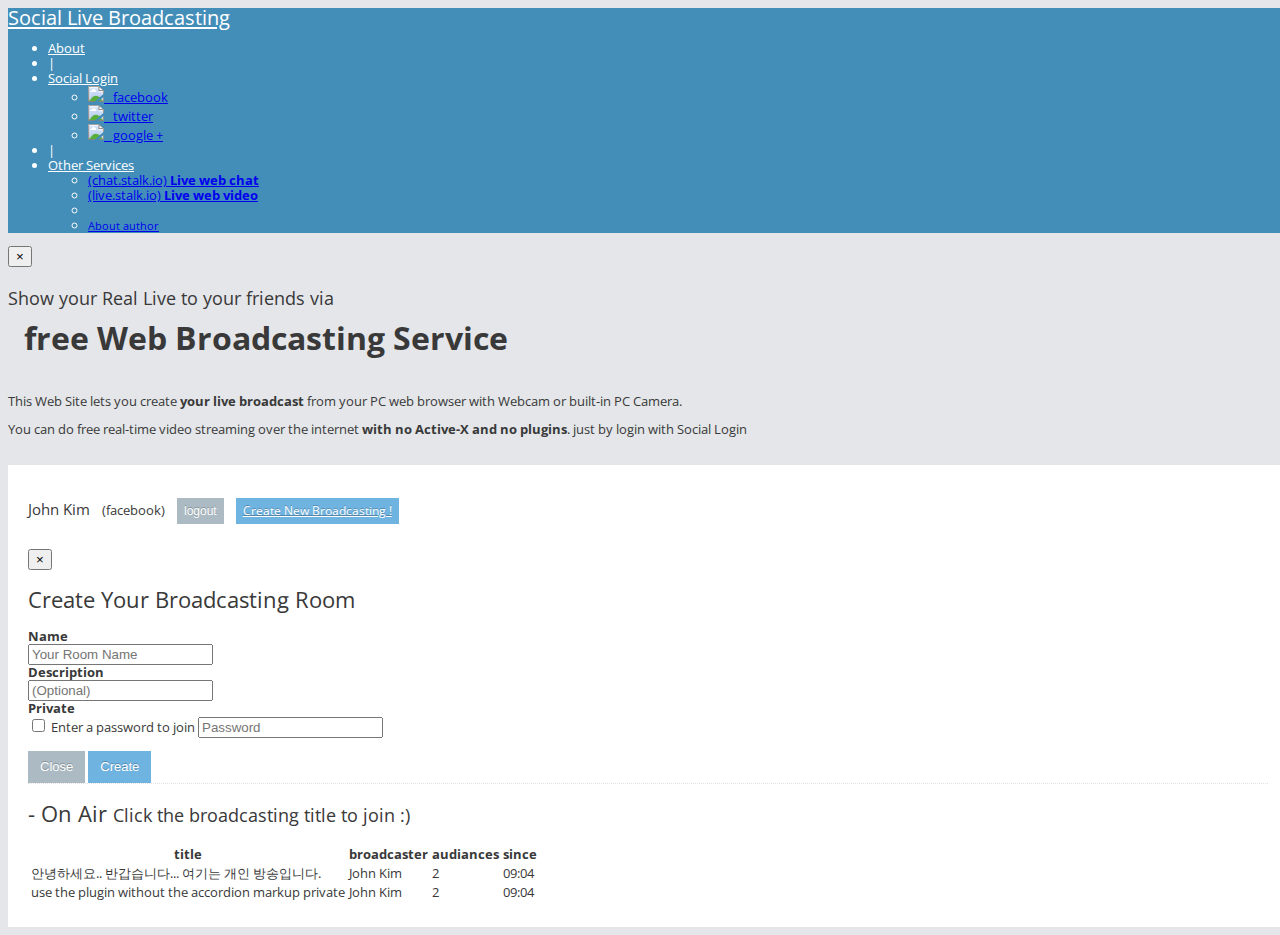
==== commit 903ca826: "ㅠㅠ" ====
--- a/webroot/index.html
+++ b/webroot/index.html
@@ -28,40 +28,147 @@
   <div class="navbar navbar-inverse">
     <div class="navbar-inner">
       <div class="container-fluid">
-        <a class="brand" href="#">Social Live Broadcast</a>
-        <!-- div class="nav-collapse collapse">
-          <ul class="nav">
-            <li class="active"><a href="#">About</a></li>
-            <li><a href="#install">Install</a></li>
-            <li><a href="#contact">Contact</a></li>
+        <a class="brand" href="#"> <small>Social Live Broadcasting</small>  </a>
+
+        <ul class="nav pull-right">
+
+        <li><a href="#">About</a></li>
+        <li>|</li>
+        <li class="dropdown">
+          <a href="#" class="dropdown-toggle" data-toggle="dropdown">Social Login <b class="caret"></b></a>
+          <ul class="dropdown-menu">
+            <li><a href="#"><img src="http://www.stalk.io/img/facebook.png" class="stalk_snsbtn"> &nbsp; facebook</a></li>
+            <li><a href="#"><img src="http://www.stalk.io/img/twitter.png" class="stalk_snsbtn"> &nbsp; twitter</a></li>
+            <li><a href="#"><img src="http://www.stalk.io/img/google.png" class="stalk_snsbtn"> &nbsp; google +</a></li>
           </ul>
-        </div --><!--/.nav-collapse -->
+        </li>
+        <li>|</li>
+        <li class="dropdown">
+          <a href="#" class="dropdown-toggle" data-toggle="dropdown">Other Services <b class="caret"></b></a>
+          <ul class="dropdown-menu">
+            <li><a href="#">(chat.stalk.io) <b>Live web chat </b></a></li>
+            <li><a href="#">(live.stalk.io) <b>Live web video</b></a></li>
+            <li class="divider"></li>
+            <li><a href="#"><small>About author</small></a></li>
+          </ul>
+        </li>
+      </ul>
+
       </div>
     </div>
   </div>
 
   <div class="container-fluid" id="main-container">
 
+
+    <div class="alert alert-block alert-error about fade in">
+            <button type="button" class="close" data-dismiss="alert">&times;</button>
+            <br>
+            <h4 class="about">Show your Real Live to your friends via</h4>
+            <h1>&nbsp;&nbsp;<strong>free Web Broadcasting Service</strong></h1>
+            <br>
+            <p>This Web Site lets you create <b>your live broadcast</b> from your PC web browser with Webcam or built-in PC Camera. </p>
+            <p>You can do free real-time video streaming over the internet <b>with no Active-X and no plugins</b>. just by login with Social Login </p>
+            <br>
+
+    </div>
     <div id="page-content" class="clearfix">
+
+
+      <div class="page-header">
+          
+          <div class="logined">
+
+            <!-- h4> 
+              &nbsp; Sign In with &nbsp;&nbsp;
+              <img src="http://www.stalk.io/img/facebook.png" class="stalk_snsbtn">&nbsp;&nbsp;
+              <img src="http://www.stalk.io/img/twitter.png" class="stalk_snsbtn">&nbsp;&nbsp;
+              <img src="http://www.stalk.io/img/google.png" class="stalk_snsbtn"> &nbsp;
+            </h4 -->
       
-      <div class="page-header">
-      		<div class="login">
-        	<h3> [ &nbsp; Sign In with &nbsp;&nbsp;
-        	<img src="http://www.stalk.io/img/facebook.png" class="stalk_snsbtn">&nbsp;&nbsp;
-        	<img src="http://www.stalk.io/img/twitter.png" class="stalk_snsbtn">&nbsp;&nbsp;
-        	<img src="http://www.stalk.io/img/google.png" class="stalk_snsbtn"> &nbsp; ]
-        	 </h3>
-        	 </div>
-      </div><!--/page-header-->
+
+            <h5>
+              John Kim  &nbsp;
+              <small>(facebook)</small> &nbsp;
+              <button class="btn btn-mini" type="button">logout</button> &nbsp; 
+              <a href="#newBroadcast" role="button" class="btn btn-mini btn btn-info" data-toggle="modal">Create New Broadcasting !</a>
+            </h5>
+          </div>
+
+          <div id="newBroadcast" class="modal hide fade" tabindex="-1" role="dialog" aria-labelledby="newBroadcastLabel" aria-hidden="true">
+            <div class="modal-header">
+              <button type="button" class="close" data-dismiss="modal" aria-hidden="true">×</button>
+              <h3 id="newBroadcastLabel">Create Your Broadcasting Room</h3>
+            </div>
+            <div class="modal-body">
+              <p>
+                <form class="form-horizontal">
+                  <div class="control-group">
+                    <label class="control-label" for="roomName"><STRONG>Name</STRONG></label>
+                    <div class="controls">
+                      <input type="text" id="roomName" placeholder="Your Room Name">
+                    </div>
+                  </div>
+
+                  <div class="control-group">
+                    <label class="control-label" for="roomDesc"><STRONG>Description</STRONG></label>
+                    <div class="controls">
+                      <input type="text" id="roomDesc" placeholder="(Optional)">
+                    </div>
+                  </div>
+
+                  <div class="control-group">
+                    <label class="control-label" for="roomPassword"><STRONG>Private</STRONG></label>
+                    <div class="controls">
+                      <label class="checkbox">
+                        <input type="checkbox"> Enter a password to join
+                      </label>
+                      <input type="password" id="roomPassword" placeholder="Password">
+                    </div>
+                  </div>
+                </form>
+              </p>
+            </div>
+            <div class="modal-footer">
+              <button class="btn btn-small" data-dismiss="modal" aria-hidden="true">Close</button>
+              <button class="btn btn-small btn-info">Create</button>
+            </div>
+          </div>
+
+      </div>
 
       <div class="row-fluid">
-        <div class="span6">
-          
+        
+        <div class="span12">
+          <h3>- On Air <small>Click the broadcasting title to join :)</small></h3>
+          <table class="table table-hover">
+            <thead>
+              <tr class="text-center">
+                <th >title</th>
+                <th class="text-center">broadcaster</th>
+                <th class="text-center">audiances</th>
+                <th class="text-center">since</th>
+              </tr>
+            </thead>
+            <tbody>
+              <tr>
+                <td class="title">안녕하세요.. 반갑습니다... 여기는 개인 방송입니다.</td>
+                <td>John Kim</td>
+                <td>2</td>
+                <td>09:04</td>
+              </tr>
+              <tr>
+                <td>use the plugin without the accordion markup <span class="label label-important">private</span></td>
+                <td>John Kim</td>
+                <td>2</td>
+                <td>09:04</td>
+              </tr>
+            </tbody>
+          </table>
         </div>
-        <div class="span6">
 
-        </div>
       </div>
+
     </div>
   </div>
 
@@ -78,4 +185,4 @@
   </script>
 
 </body>
-</html>+</html>
